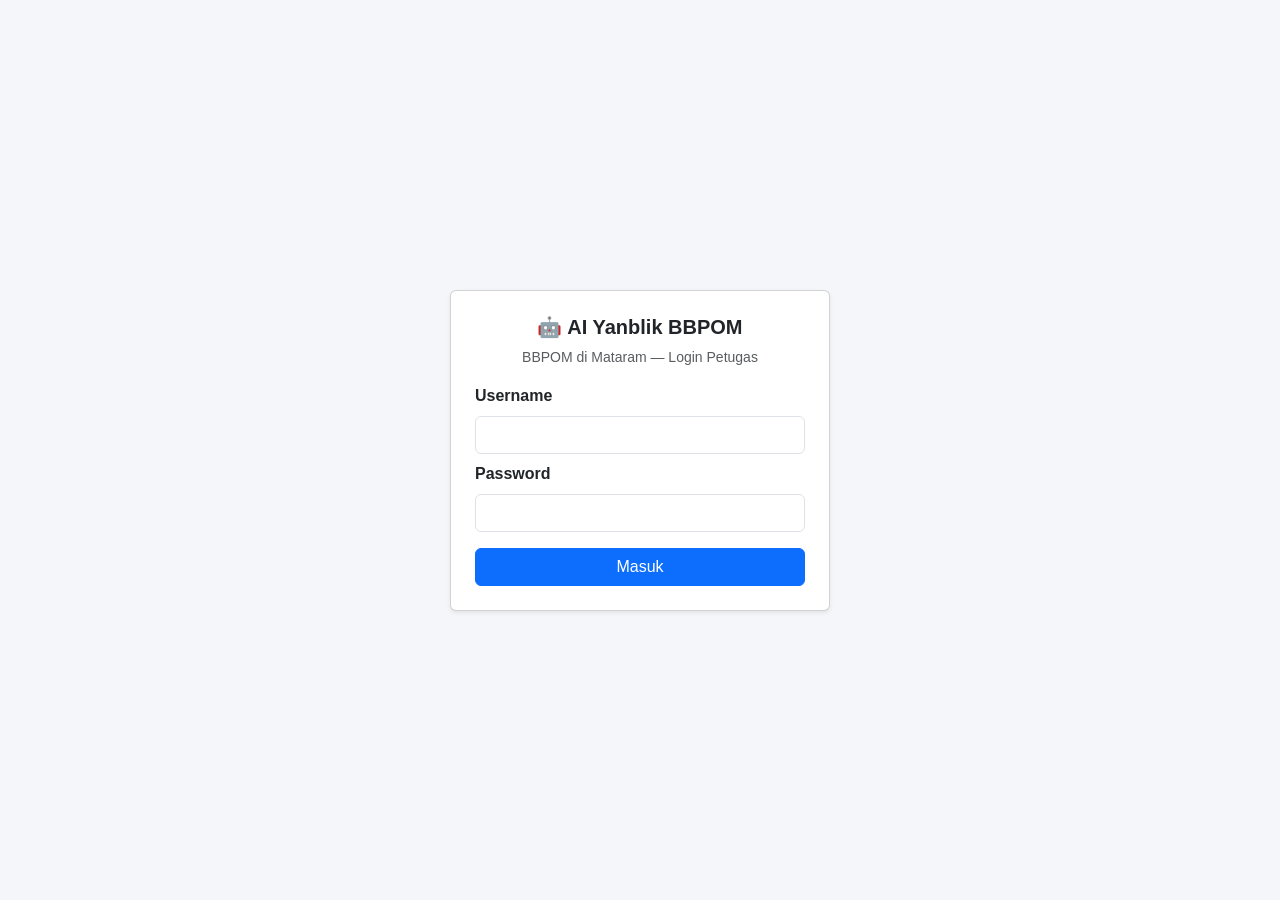
==== index.html @ 700e2132 "Rebuild Pages: login, extractor 53 kolom, quota badge" ====
<!DOCTYPE html>
<html lang="id">
<head>
<meta charset="UTF-8">
<meta name="viewport" content="width=device-width, initial-scale=1.0">
<title>AI Yanblik BBPOM - Extractor Transkrip</title>
<link href="https://cdn.jsdelivr.net/npm/bootstrap@5.3.0/dist/css/bootstrap.min.css" rel="stylesheet">
<style>
body{font-family:'Segoe UI',Roboto,sans-serif;padding:20px;background:#f4f6f9;font-size:12px}
.container-box{max-width:950px;margin:0 auto}
.card{border-radius:8px;border:1px solid #e0e0e0;box-shadow:0 2px 4px rgba(0,0,0,.04);margin-bottom:15px}
.section-header{font-weight:700;color:#0d6efd;border-bottom:2px solid #e9ecef;padding-bottom:5px;margin-bottom:10px;font-size:13px}
.form-label{font-weight:600;color:#495057;margin-bottom:2px}
.form-control-sm{font-size:12px}
.badge-bpom{background:#008080;color:#fff;font-size:11px;padding:4px 8px;border-radius:4px}
.quota-ok{background:#198754;color:#fff;font-size:11px;padding:4px 8px;border-radius:4px}
.quota-low{background:#dc3545;color:#fff;font-size:11px;padding:4px 8px;border-radius:4px}
</style>
</head>
<body>
<div class="container-box">
  <div class="d-flex align-items-center justify-content-between mb-3 bg-white p-3 rounded shadow-sm flex-wrap gap-2">
    <div>
      <h5 class="mb-0 fw-bold text-dark">🤖 AI Yanblik BBPOM di Mataram</h5>
      <small class="text-muted">Ekstraksi Otomatis Transkrip Pengaduan (53 Kolom Standar)</small>
    </div>
    <div class="d-flex gap-2 align-items-center">
      <span id="quotaBadge" class="quota-ok">Kuota: …</span>
      <span class="badge-bpom">Gemini 3.8 Flash</span>
      <button class="btn btn-sm btn-outline-secondary" onclick="logout()">Keluar</button>
    </div>
  </div>

  <div id="stepInput">
    <div class="card p-3 bg-white">
      <h6 class="fw-bold text-primary mb-2">1. Tempelkan Transkrip WA / Percakapan</h6>
      <textarea id="transcriptInput" class="form-control" rows="10" placeholder="Tempel transkrip percakapan WA di sini..."></textarea>
    </div>
    <button id="btnAnalyze" class="btn btn-primary w-100 py-2 fw-semibold" onclick="processAnalysis()">✨ Analisis &amp; Ekstrak Data</button>
    <button class="btn btn-outline-secondary w-100 py-2 mt-2" onclick="showManualForm()">📝 Lewati AI — Isi Manual (kuota habis tetap bisa)</button>
  </div>

  <div id="loading" class="card p-5 text-center my-4 bg-white d-none">
    <div class="spinner-border text-primary mx-auto mb-3" style="width:3rem;height:3rem" role="status"></div>
    <h6 class="fw-bold" id="loadingTitle">Proses Ekstraksi Sedang Berjalan</h6>
    <p class="text-muted mb-0" id="loadingText">Gemini sedang membaca transkrip &amp; mengidentifikasi 53 kolom data...</p>
  </div>

  <div id="stepReview" class="d-none">
    <div class="alert alert-info py-2 mb-3">💡 <strong>Review &amp; Konfirmasi:</strong> Periksa data 53 kolom hasil ekstraksi berikut sebelum disimpan ke Sheet.</div>
    <form id="reviewForm">
      <div class="card p-3 bg-white">
        <div class="section-header">👤 A. Identitas Pelapor</div>
        <div class="row g-2">
          <div class="col-md-3"><label class="form-label">Nama</label><input id="nama" class="form-control form-control-sm"></div>
          <div class="col-md-2"><label class="form-label">Jenis Kelamin</label><input id="jenisKelamin" class="form-control form-control-sm"></div>
          <div class="col-md-3"><label class="form-label">Instansi</label><input id="instansi" class="form-control form-control-sm"></div>
          <div class="col-md-2"><label class="form-label">Jenis Perusahaan</label><input id="jenisPerusahaan" class="form-control form-control-sm"></div>
          <div class="col-md-2"><label class="form-label">Pekerjaan</label><input id="pekerjaan" class="form-control form-control-sm"></div>
          <div class="col-md-4"><label class="form-label">Alamat</label><input id="alamat" class="form-control form-control-sm"></div>
          <div class="col-md-3"><label class="form-label">Email</label><input id="email" class="form-control form-control-sm"></div>
          <div class="col-md-2"><label class="form-label">Kota/Kab</label><input id="kotaKab" class="form-control form-control-sm"></div>
          <div class="col-md-3"><label class="form-label">Provinsi</label><input id="provinsi" class="form-control form-control-sm"></div>
          <div class="col-md-2"><label class="form-label">Negara</label><input id="negara" class="form-control form-control-sm"></div>
          <div class="col-md-3"><label class="form-label">No. Telp / WA</label><input id="noTelp" class="form-control form-control-sm"></div>
          <div class="col-md-2"><label class="form-label">No. Fax</label><input id="noFax" class="form-control form-control-sm"></div>
          <div class="col-md-2"><label class="form-label">Usia</label><input id="usia" class="form-control form-control-sm"></div>
        </div>
      </div>
      <div class="card p-3 bg-white">
        <div class="section-header">💊 B. Detail Informasi Produk</div>
        <div class="row g-2">
          <div class="col-md-3"><label class="form-label">Nama Dagang</label><input id="namaDagang" class="form-control form-control-sm"></div>
          <div class="col-md-3"><label class="form-label">Nama Generik</label><input id="namaGenerik" class="form-control form-control-sm"></div>
          <div class="col-md-3"><label class="form-label">Pabrik / Produsen</label><input id="pabrik" class="form-control form-control-sm"></div>
          <div class="col-md-3"><label class="form-label">No. Reg / BPOM</label><input id="noReg" class="form-control form-control-sm"></div>
          <div class="col-md-3"><label class="form-label">No. Batch</label><input id="noBatch" class="form-control form-control-sm"></div>
          <div class="col-md-3"><label class="form-label">Tgl. Kadaluarsa</label><input id="tglKadaluarsa" class="form-control form-control-sm"></div>
          <div class="col-md-3"><label class="form-label">Diperoleh di</label><input id="diperolehDi" class="form-control form-control-sm"></div>
          <div class="col-md-3"><label class="form-label">Tgl. Diperoleh</label><input id="tglDiperoleh" class="form-control form-control-sm"></div>
          <div class="col-md-3"><label class="form-label">Tgl. Digunakan</label><input id="tglDigunakan" class="form-control form-control-sm"></div>
          <div class="col-md-3"><label class="form-label">Alamat Produk</label><input id="alamatProduk" class="form-control form-control-sm"></div>
          <div class="col-md-2"><label class="form-label">Kota Produk</label><input id="kotaProduk" class="form-control form-control-sm"></div>
          <div class="col-md-2"><label class="form-label">Provinsi Produk</label><input id="provinsiProduk" class="form-control form-control-sm"></div>
          <div class="col-md-2"><label class="form-label">Negara Produk</label><input id="negaraProduk" class="form-control form-control-sm"></div>
        </div>
      </div>
      <div class="card p-3 bg-white">
        <div class="section-header">📋 C. Klasifikasi &amp; Detail Layanan</div>
        <div class="row g-2">
          <div class="col-md-3"><label class="form-label text-primary">Tanggal Layanan / Datang</label><input type="date" id="tglLayanan" class="form-control form-control-sm"></div>
          <div class="col-md-3"><label class="form-label">Jenis Layanan</label><input id="jenisLayanan" class="form-control form-control-sm"></div>
          <div class="col-md-3"><label class="form-label">Jenis Komoditi</label><input id="jenisKomoditi" class="form-control form-control-sm"></div>
          <div class="col-md-3"><label class="form-label">Klasifikasi</label><input id="klasifikasi" class="form-control form-control-sm"></div>
          <div class="col-md-3"><label class="form-label">Sub Klasifikasi</label><input id="subKlasifikasi" class="form-control form-control-sm"></div>
          <div class="col-md-3"><label class="form-label">Layanan Melalui</label><input id="layananMelalui" class="form-control form-control-sm"></div>
          <div class="col-md-2"><label class="form-label">Sumber Data</label><input id="sumberData" class="form-control form-control-sm"></div>
          <div class="col-md-2"><label class="form-label">Shift</label><input id="shift" class="form-control form-control-sm"></div>
          <div class="col-md-2"><label class="form-label">Petugas Penerima</label><input id="petugasPenerima" class="form-control form-control-sm"></div>
          <div class="col-12"><label class="form-label">Isu Topik</label><input id="isuTopik" class="form-control form-control-sm"></div>
          <div class="col-12"><label class="form-label">Isi Layanan / Detail Transkrip</label><textarea id="isiLayanan" class="form-control form-control-sm" rows="3"></textarea></div>
        </div>
      </div>
      <div class="card p-3 bg-white">
        <div class="section-header">🔄 D. Perujukan &amp; SLA</div>
        <div class="row g-2">
          <div class="col-md-2"><label class="form-label">Perlu Rujuk?</label><input id="perluRujuk" class="form-control form-control-sm"></div>
          <div class="col-md-2"><label class="form-label">Rujukan 1</label><input id="rujukan1" class="form-control form-control-sm"></div>
          <div class="col-md-1"><label class="form-label">SLA 1</label><input id="sla1" class="form-control form-control-sm"></div>
          <div class="col-md-2"><label class="form-label">Rujukan 2</label><input id="rujukan2" class="form-control form-control-sm"></div>
          <div class="col-md-1"><label class="form-label">SLA 2</label><input id="sla2" class="form-control form-control-sm"></div>
          <div class="col-md-2"><label class="form-label">Rujukan 3</label><input id="rujukan3" class="form-control form-control-sm"></div>
          <div class="col-md-2"><label class="form-label">SLA 3</label><input id="sla3" class="form-control form-control-sm"></div>
          <div class="col-md-2"><label class="form-label">Rujukan 4</label><input id="rujukan4" class="form-control form-control-sm"></div>
          <div class="col-md-1"><label class="form-label">SLA 4</label><input id="sla4" class="form-control form-control-sm"></div>
          <div class="col-md-2"><label class="form-label">Rujukan 5</label><input id="rujukan5" class="form-control form-control-sm"></div>
          <div class="col-md-1"><label class="form-label">SLA 5</label><input id="sla5" class="form-control form-control-sm"></div>
        </div>
      </div>
      <div class="card p-3 bg-white">
        <div class="section-header">💬 E. Draf Jawaban &amp; Admin</div>
        <div class="row g-2">
          <div class="col-12"><label class="form-label">Draft Jawaban Petugas</label><textarea id="jawaban" class="form-control form-control-sm" rows="3"></textarea></div>
          <div class="col-md-4"><label class="form-label">Keterangan</label><input id="keterangan" class="form-control form-control-sm"></div>
          <div class="col-md-3"><label class="form-label">Nama Petugas Input</label><input id="namaPetugasInput" class="form-control form-control-sm"></div>
          <div class="col-md-3"><label class="form-label">Nama Penjawab</label><input id="namaPenjawab" class="form-control form-control-sm"></div>
          <div class="col-md-2"><label class="form-label">Dijawab Melalui</label><input id="dijawabMelalui" class="form-control form-control-sm"></div>
        </div>
      </div>
      <div class="d-flex gap-2 mt-3 mb-5">
        <button type="button" class="btn btn-outline-secondary w-50 py-2" onclick="resetToInput()">← Input Ulang</button>
        <button type="button" class="btn btn-success w-50 py-2 fw-semibold" onclick="submitToSheet()">✅ ACC &amp; Simpan ke Sheet</button>
      </div>
    </form>
  </div>
</div>
<script src="config.js"></script>
<script src="app.js"></script>
</body>
</html>
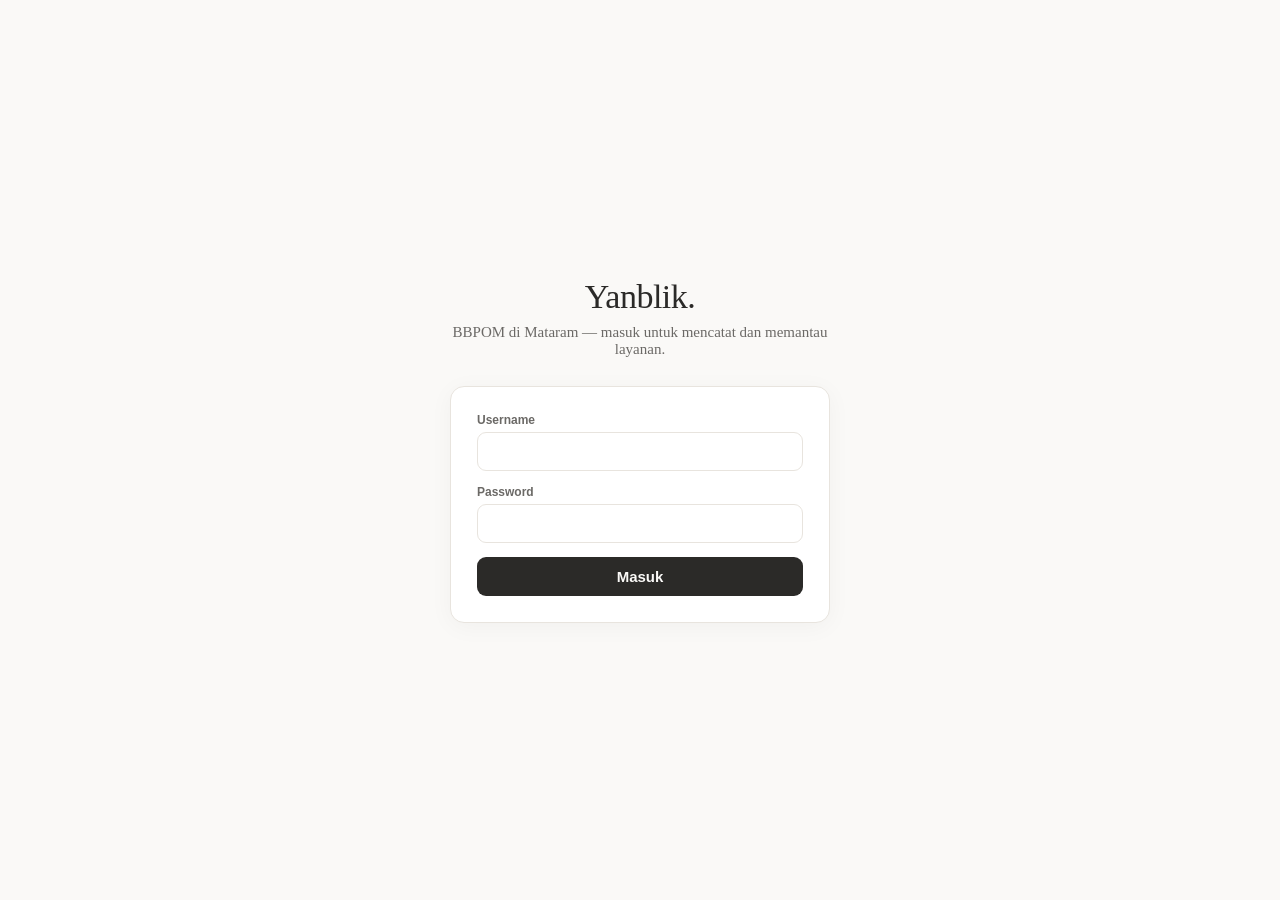
==== commit 936af1ab: "Terapkan tema Reflect ke 4 halaman, hapus mockup" ====
--- a/index.html
+++ b/index.html
@@ -3,41 +3,38 @@
 <head>
 <meta charset="UTF-8">
 <meta name="viewport" content="width=device-width, initial-scale=1.0">
-<title>AI Yanblik BBPOM - Extractor Transkrip</title>
+<title>Input - Yanblik BBPOM</title>
 <link href="https://cdn.jsdelivr.net/npm/bootstrap@5.3.0/dist/css/bootstrap.min.css" rel="stylesheet">
+<link rel="stylesheet" href="theme.css">
 <style>
-body{font-family:'Segoe UI',Roboto,sans-serif;padding:20px;background:#f4f6f9;font-size:12px}
-.container-box{max-width:950px;margin:0 auto}
-.card{border-radius:8px;border:1px solid #e0e0e0;box-shadow:0 2px 4px rgba(0,0,0,.04);margin-bottom:15px}
-.section-header{font-weight:700;color:#0d6efd;border-bottom:2px solid #e9ecef;padding-bottom:5px;margin-bottom:10px;font-size:13px}
-.form-label{font-weight:600;color:#495057;margin-bottom:2px}
-.form-control-sm{font-size:12px}
-.badge-bpom{background:#008080;color:#fff;font-size:11px;padding:4px 8px;border-radius:4px}
-.quota-ok{background:#198754;color:#fff;font-size:11px;padding:4px 8px;border-radius:4px}
-.quota-low{background:#dc3545;color:#fff;font-size:11px;padding:4px 8px;border-radius:4px}
+body{padding:0;font-size:14px}
+.container-box{max-width:860px;margin:0 auto;padding:28px 28px 60px}
+.page-h{font-size:34px;margin:26px 0 6px}
+.page-s{font-size:15px;color:var(--muted);margin-bottom:22px}
+.quota-line{font-size:13px;color:var(--muted);margin-bottom:18px}
+.quota-line b{color:var(--ink)}
+textarea.form-control{font-size:14px}
+.form-control-sm{font-size:13px}
+.note{font-size:13px;color:var(--muted)}
 </style>
 </head>
 <body>
+<div class="r-nav">
+  <a class="brand" href="home.html">Yanblik</a>
+  <div class="links"><a href="home.html">Beranda</a><a class="cur" href="index.html">Input</a><a href="monitoring.html">Monitoring</a><button onclick="logout()">Keluar</button></div>
+</div>
 <div class="container-box">
-  <div class="d-flex align-items-center justify-content-between mb-3 bg-white p-3 rounded shadow-sm flex-wrap gap-2">
-    <div>
-      <h5 class="mb-0 fw-bold text-dark">🤖 AI Yanblik BBPOM di Mataram</h5>
-      <small class="text-muted">Ekstraksi Otomatis Transkrip Pengaduan (53 Kolom Standar)</small>
-    </div>
-    <div class="d-flex gap-2 align-items-center">
-      <span id="quotaBadge" class="quota-ok">Kuota: …</span>
-      <span class="badge-bpom">Gemini 3.8 Flash</span>
-      <button class="btn btn-sm btn-outline-secondary" onclick="logout()">Keluar</button>
-    </div>
-  </div>
+  <h1 class="page-h">Input transkrip.</h1>
+  <p class="page-s">Tempel percakapan WA di bawah. AI mengekstrak 53 kolom, Anda periksa, lalu simpan.</p>
+  <p class="quota-line" id="quotaBadge">Kuota: …</p>
 
   <div id="stepInput">
     <div class="card p-3 bg-white">
-      <h6 class="fw-bold text-primary mb-2">1. Tempelkan Transkrip WA / Percakapan</h6>
+      <h6 class="fw-semibold mb-2" style="font-size:15px">Tempelkan transkrip WA</h6>
       <textarea id="transcriptInput" class="form-control" rows="10" placeholder="Tempel transkrip percakapan WA di sini..."></textarea>
     </div>
-    <button id="btnAnalyze" class="btn btn-primary w-100 py-2 fw-semibold" onclick="processAnalysis()">✨ Analisis &amp; Ekstrak Data</button>
-    <button class="btn btn-outline-secondary w-100 py-2 mt-2" onclick="showManualForm()">📝 Lewati AI — Isi Manual (kuota habis tetap bisa)</button>
+    <button id="btnAnalyze" class="btn btn-primary w-100 py-2 fw-semibold" onclick="processAnalysis()">Analisis transkrip</button>
+    <button class="btn btn-outline-secondary w-100 py-2 mt-2" onclick="showManualForm()">Lewati AI — isi manual</button>
   </div>
 
   <div id="loading" class="card p-5 text-center my-4 bg-white d-none">
@@ -47,10 +44,10 @@
   </div>
 
   <div id="stepReview" class="d-none">
-    <div class="alert alert-info py-2 mb-3">💡 <strong>Review &amp; Konfirmasi:</strong> Periksa data 53 kolom hasil ekstraksi berikut sebelum disimpan ke Sheet.</div>
+    <div class="alert alert-light border py-2 mb-3 note">Periksa 53 kolom hasil ekstraksi berikut sebelum disimpan.</div>
     <form id="reviewForm">
       <div class="card p-3 bg-white">
-        <div class="section-header">👤 A. Identitas Pelapor</div>
+        <div class="section-header">A. Identitas pelapor</div>
         <div class="row g-2">
           <div class="col-md-3"><label class="form-label">Nama</label><input id="nama" class="form-control form-control-sm"></div>
           <div class="col-md-2"><label class="form-label">Jenis Kelamin</label><input id="jenisKelamin" class="form-control form-control-sm"></div>
@@ -68,7 +65,7 @@
         </div>
       </div>
       <div class="card p-3 bg-white">
-        <div class="section-header">💊 B. Detail Informasi Produk</div>
+        <div class="section-header">B. Informasi produk</div>
         <div class="row g-2">
           <div class="col-md-3"><label class="form-label">Nama Dagang</label><input id="namaDagang" class="form-control form-control-sm"></div>
           <div class="col-md-3"><label class="form-label">Nama Generik</label><input id="namaGenerik" class="form-control form-control-sm"></div>
@@ -86,9 +83,9 @@
         </div>
       </div>
       <div class="card p-3 bg-white">
-        <div class="section-header">📋 C. Klasifikasi &amp; Detail Layanan</div>
+        <div class="section-header">C. Klasifikasi dan layanan</div>
         <div class="row g-2">
-          <div class="col-md-3"><label class="form-label text-primary">Tanggal Layanan / Datang</label><input type="date" id="tglLayanan" class="form-control form-control-sm"></div>
+          <div class="col-md-3"><label class="form-label">Tanggal Layanan / Datang</label><input type="date" id="tglLayanan" class="form-control form-control-sm"></div>
           <div class="col-md-3"><label class="form-label">Jenis Layanan</label><input id="jenisLayanan" class="form-control form-control-sm"></div>
           <div class="col-md-3"><label class="form-label">Jenis Komoditi</label><input id="jenisKomoditi" class="form-control form-control-sm"></div>
           <div class="col-md-3"><label class="form-label">Klasifikasi</label><input id="klasifikasi" class="form-control form-control-sm"></div>
@@ -102,7 +99,7 @@
         </div>
       </div>
       <div class="card p-3 bg-white">
-        <div class="section-header">🔄 D. Perujukan &amp; SLA</div>
+        <div class="section-header">D. Perujukan dan SLA</div>
         <div class="row g-2">
           <div class="col-md-2"><label class="form-label">Perlu Rujuk?</label><input id="perluRujuk" class="form-control form-control-sm"></div>
           <div class="col-md-2"><label class="form-label">Rujukan 1</label><input id="rujukan1" class="form-control form-control-sm"></div>
@@ -118,7 +115,7 @@
         </div>
       </div>
       <div class="card p-3 bg-white">
-        <div class="section-header">💬 E. Draf Jawaban &amp; Admin</div>
+        <div class="section-header">E. Jawaban dan admin</div>
         <div class="row g-2">
           <div class="col-12"><label class="form-label">Draft Jawaban Petugas</label><textarea id="jawaban" class="form-control form-control-sm" rows="3"></textarea></div>
           <div class="col-md-4"><label class="form-label">Keterangan</label><input id="keterangan" class="form-control form-control-sm"></div>
@@ -128,8 +125,8 @@
         </div>
       </div>
       <div class="d-flex gap-2 mt-3 mb-5">
-        <button type="button" class="btn btn-outline-secondary w-50 py-2" onclick="resetToInput()">← Input Ulang</button>
-        <button type="button" class="btn btn-success w-50 py-2 fw-semibold" onclick="submitToSheet()">✅ ACC &amp; Simpan ke Sheet</button>
+        <button type="button" class="btn btn-line w-50 py-2" onclick="resetToInput()">Input ulang</button>
+        <button type="button" class="btn btn-dark w-50 py-2" onclick="submitToSheet()">Simpan ke monitoring</button>
       </div>
     </form>
   </div>
--- a/theme.css
+++ b/theme.css
@@ -0,0 +1,35 @@
+/* Yanblik — tema Reflect: tenang, serif, fokus hari ini. */
+:root{
+  --bg:#faf9f7; --card:#ffffff; --ink:#2b2a28;
+  --muted:#6b6966; --faint:#a09d98; --line:#e8e4de;
+  --hot:#c25e3a; --dark:#2b2a28;
+}
+*{box-sizing:border-box}
+body{background:var(--bg)!important;color:var(--ink)!important}
+h1,h2,h3,.serif{font-family:'Newsreader',Georgia,'Times New Roman',serif!important;font-weight:500;letter-spacing:-.5px}
+.ui,.top nav,.r-nav,button,input,select,textarea,label,.metric-l,.sub,.err,.foot{font-family:-apple-system,BlinkMacSystemFont,'Segoe UI',Roboto,sans-serif}
+/* Navigasi Reflect */
+.r-nav{max-width:1024px;margin:0 auto;padding:20px 28px;display:flex;justify-content:space-between;align-items:center;gap:12px;flex-wrap:wrap}
+.r-nav .brand{font-family:'Newsreader',Georgia,serif;font-size:16px;font-weight:600;color:var(--ink);text-decoration:none}
+.r-nav .links{display:flex;gap:4px;align-items:center;flex-wrap:wrap}
+.r-nav .links a,.r-nav .links button{font-size:13px;color:var(--muted);text-decoration:none;padding:7px 13px;border-radius:8px;border:1px solid transparent;background:transparent;cursor:pointer}
+.r-nav .links a.cur{background:var(--dark);color:#faf9f7}
+.r-nav .links button{border-color:var(--line)}
+/* Kartu */
+.r-card{background:var(--card)!important;border:1px solid var(--line)!important;border-radius:14px!important;box-shadow:0 4px 24px rgba(0,0,0,.04)!important}
+.r-wrap{max-width:860px;margin:0 auto;padding:28px 28px 60px}
+/* Tombol */
+.btn-dark{background:var(--dark)!important;border-color:var(--dark)!important;color:#faf9f7!important}
+.btn-line{background:#fff!important;border:1px solid var(--line)!important;color:var(--ink)!important}
+/* Override Bootstrap */
+.btn-primary{background:var(--dark)!important;border-color:var(--dark)!important}
+.btn-success{background:var(--dark)!important;border-color:var(--dark)!important}
+.card{border-color:var(--line)!important;box-shadow:0 4px 24px rgba(0,0,0,.04)!important;border-radius:14px!important}
+.section-header{color:var(--ink)!important;border-color:var(--line)!important;font-family:'Newsreader',Georgia,serif!important;font-size:17px!important;font-weight:600!important}
+.form-label{color:var(--muted)!important;font-family:-apple-system,'Segoe UI',sans-serif!important;font-size:12px!important}
+/* Override Tailwind monitoring */
+.glass-card{background:#fff!important;border:1px solid var(--line)!important;box-shadow:0 4px 24px rgba(0,0,0,.04)!important}
+header.bg-gradient-to-r{background:var(--bg)!important}
+header .text-blue-100,header p{color:var(--muted)!important}
+header h1{color:var(--ink)!important}
+@media(prefers-reduced-motion:reduce){*{transition:none!important}}
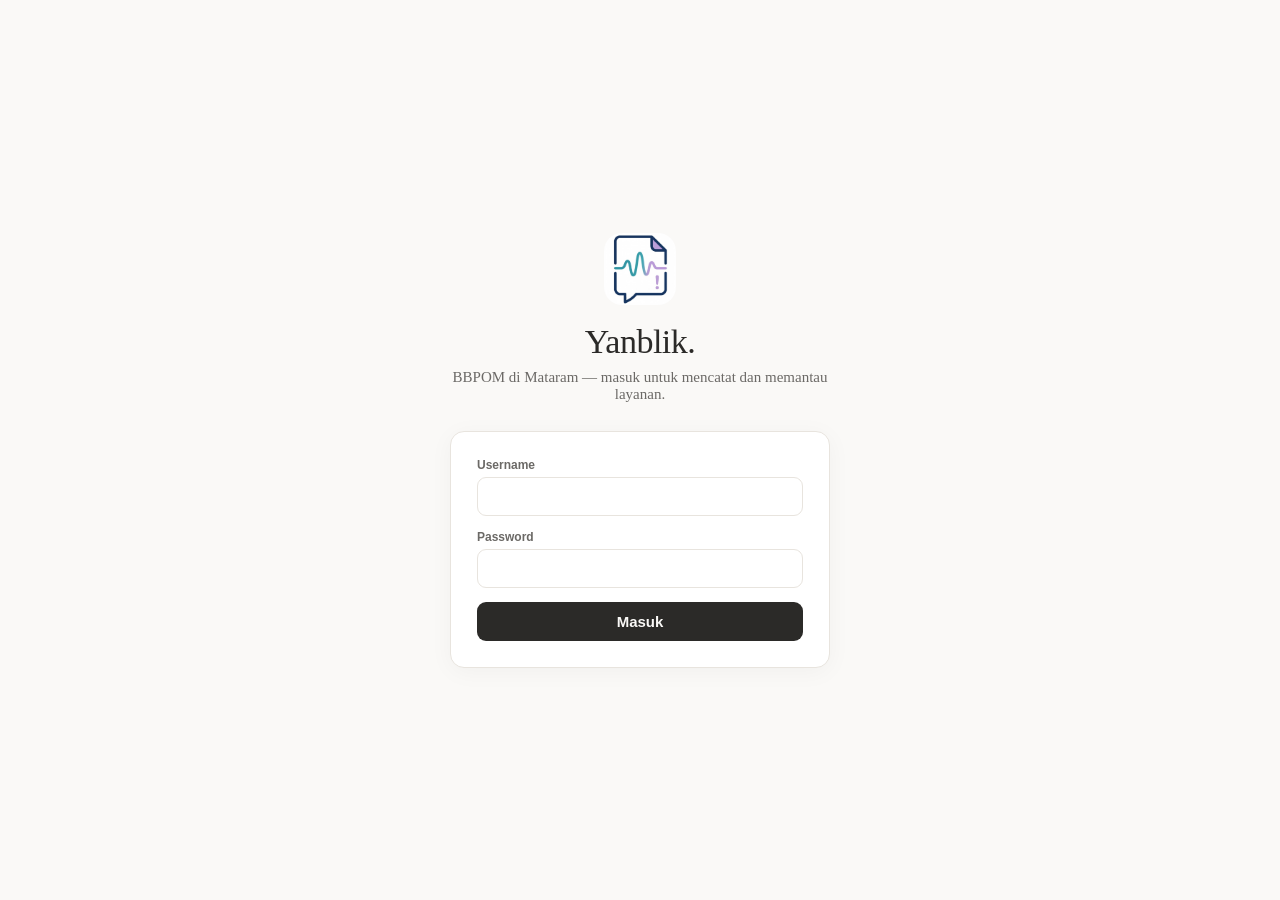
==== commit dcf83639: "Logo, overlay blur DB, sort header register" ====
--- a/index.html
+++ b/index.html
@@ -20,7 +20,7 @@
 </head>
 <body>
 <div class="r-nav">
-  <a class="brand" href="home.html">Yanblik</a>
+  <a class="brand" href="home.html"><img src="logo.jpeg" alt="Logo Yanblik">Yanblik</a>
   <div class="links"><a href="home.html">Beranda</a><a class="cur" href="index.html">Input</a><a href="monitoring.html">Monitoring</a><button onclick="logout()">Keluar</button></div>
 </div>
 <div class="container-box">
--- a/theme.css
+++ b/theme.css
@@ -10,7 +10,8 @@
 .ui,.top nav,.r-nav,button,input,select,textarea,label,.metric-l,.sub,.err,.foot{font-family:-apple-system,BlinkMacSystemFont,'Segoe UI',Roboto,sans-serif}
 /* Navigasi Reflect */
 .r-nav{max-width:1024px;margin:0 auto;padding:20px 28px;display:flex;justify-content:space-between;align-items:center;gap:12px;flex-wrap:wrap}
-.r-nav .brand{font-family:'Newsreader',Georgia,serif;font-size:16px;font-weight:600;color:var(--ink);text-decoration:none}
+.r-nav .brand{font-family:'Newsreader',Georgia,serif;font-size:16px;font-weight:600;color:var(--ink);text-decoration:none;display:flex;align-items:center;gap:10px}
+.r-nav .brand img{width:30px;height:30px;border-radius:8px;object-fit:cover}
 .r-nav .links{display:flex;gap:4px;align-items:center;flex-wrap:wrap}
 .r-nav .links a,.r-nav .links button{font-size:13px;color:var(--muted);text-decoration:none;padding:7px 13px;border-radius:8px;border:1px solid transparent;background:transparent;cursor:pointer}
 .r-nav .links a.cur{background:var(--dark);color:#faf9f7}
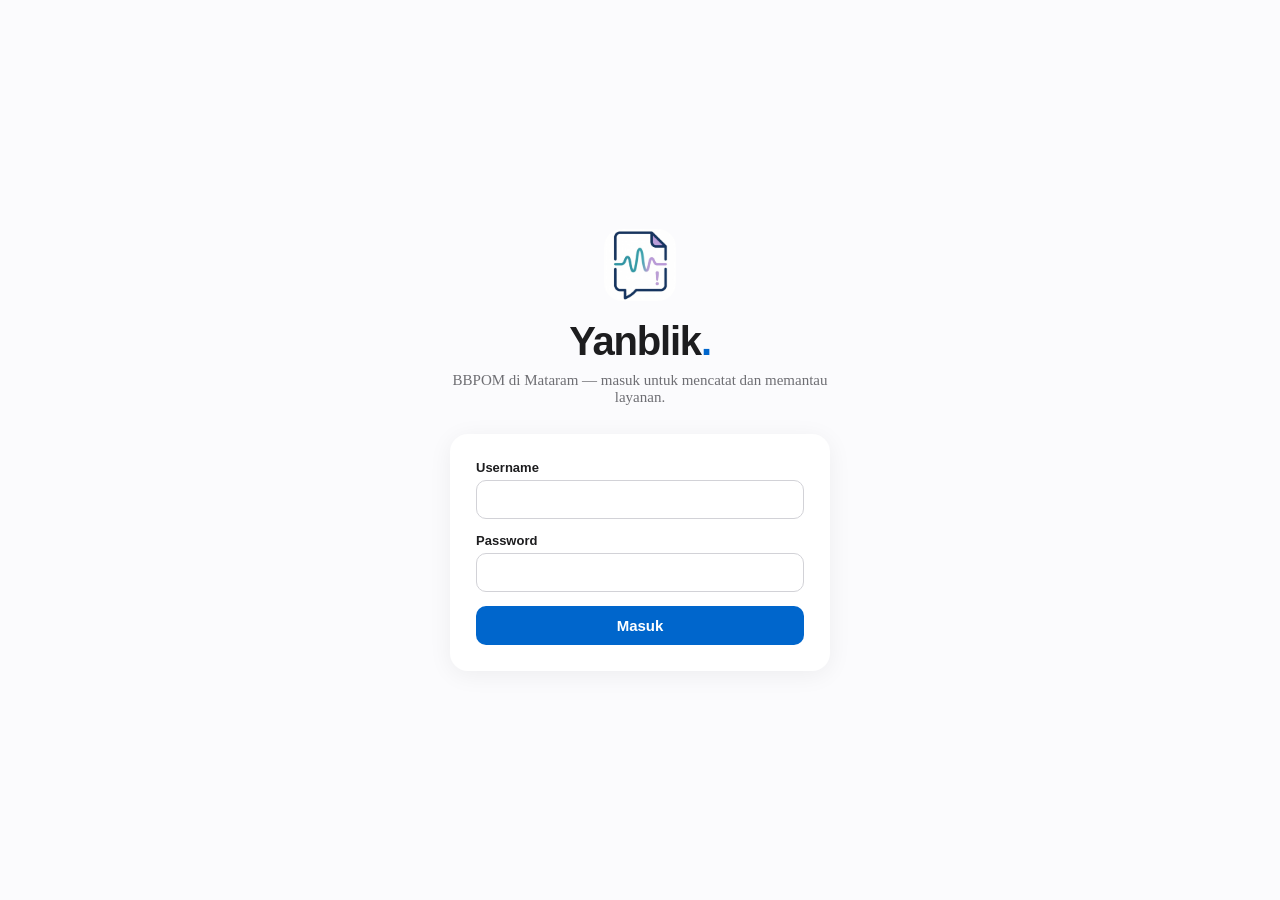
==== commit 40fca63f: "Fix null connectionStatus, tema Apple terang" ====
--- a/index.html
+++ b/index.html
@@ -8,10 +8,10 @@
 <link rel="stylesheet" href="theme.css">
 <style>
 body{padding:0;font-size:14px}
-.container-box{max-width:860px;margin:0 auto;padding:28px 28px 60px}
-.page-h{font-size:34px;margin:26px 0 6px}
-.page-s{font-size:15px;color:var(--muted);margin-bottom:22px}
-.quota-line{font-size:13px;color:var(--muted);margin-bottom:18px}
+.container-box{max-width:980px;margin:0 auto;padding:24px 28px 60px}
+.page-h{font-size:40px;margin:24px 0 8px;text-align:center;letter-spacing:-.02em}
+.page-s{font-size:17px;color:var(--muted);margin-bottom:20px;text-align:center}
+.quota-line{font-size:13px;color:var(--muted);margin-bottom:18px;text-align:center}
 .quota-line b{color:var(--ink)}
 textarea.form-control{font-size:14px}
 .form-control-sm{font-size:13px}
--- a/theme.css
+++ b/theme.css
@@ -1,36 +1,43 @@
-/* Yanblik — tema Reflect: tenang, serif, fokus hari ini. */
+/* Yanblik — tema Apple: terang, SF, spasi lega, kartu putih lembut. */
 :root{
-  --bg:#faf9f7; --card:#ffffff; --ink:#2b2a28;
-  --muted:#6b6966; --faint:#a09d98; --line:#e8e4de;
-  --hot:#c25e3a; --dark:#2b2a28;
+  --bg:#fbfbfd; --panel:#f5f5f7; --card:#ffffff;
+  --ink:#1d1d1f; --muted:#6e6e73; --faint:#aeaeb2;
+  --line:#d2d2d7; --blue:#0066cc; --green:#1d8127;
+  --glass:rgba(255,255,255,.72);
+  --glass-line:rgba(0,0,0,.08);
 }
 *{box-sizing:border-box}
-body{background:var(--bg)!important;color:var(--ink)!important}
-h1,h2,h3,.serif{font-family:'Newsreader',Georgia,'Times New Roman',serif!important;font-weight:500;letter-spacing:-.5px}
-.ui,.top nav,.r-nav,button,input,select,textarea,label,.metric-l,.sub,.err,.foot{font-family:-apple-system,BlinkMacSystemFont,'Segoe UI',Roboto,sans-serif}
-/* Navigasi Reflect */
-.r-nav{max-width:1024px;margin:0 auto;padding:20px 28px;display:flex;justify-content:space-between;align-items:center;gap:12px;flex-wrap:wrap}
-.r-nav .brand{font-family:'Newsreader',Georgia,serif;font-size:16px;font-weight:600;color:var(--ink);text-decoration:none;display:flex;align-items:center;gap:10px}
-.r-nav .brand img{width:30px;height:30px;border-radius:8px;object-fit:cover}
-.r-nav .links{display:flex;gap:4px;align-items:center;flex-wrap:wrap}
-.r-nav .links a,.r-nav .links button{font-size:13px;color:var(--muted);text-decoration:none;padding:7px 13px;border-radius:8px;border:1px solid transparent;background:transparent;cursor:pointer}
-.r-nav .links a.cur{background:var(--dark);color:#faf9f7}
-.r-nav .links button{border-color:var(--line)}
+body{background:var(--bg)!important;color:var(--ink)!important;-webkit-font-smoothing:antialiased}
+h1,h2,h3,.serif{font-family:-apple-system,BlinkMacSystemFont,'SF Pro Display','Segoe UI',sans-serif!important;font-weight:700!important;letter-spacing:-.02em}
+.ui,.top nav,.r-nav,button,input,select,textarea,label,.metric-l,.sub,.err,.foot{font-family:-apple-system,BlinkMacSystemFont,'SF Pro Text','Segoe UI',Roboto,sans-serif}
+/* Navigasi */
+.r-nav{max-width:1024px;margin:0 auto;padding:16px 28px;display:flex;justify-content:space-between;align-items:center;gap:12px;flex-wrap:wrap}
+.r-nav .brand{font-size:17px;font-weight:700;color:var(--ink);text-decoration:none;display:flex;align-items:center;gap:10px}
+.r-nav .brand img{width:28px;height:28px;border-radius:8px;object-fit:cover}
+.r-nav .links{display:flex;gap:2px;align-items:center;flex-wrap:wrap}
+.r-nav .links a,.r-nav .links button{font-size:14px;color:var(--ink);text-decoration:none;padding:8px 14px;border-radius:8px;border:none;background:transparent;cursor:pointer;opacity:.8}
+.r-nav .links a.cur{opacity:1;font-weight:600}
+.r-nav .links a:hover,.r-nav .links button:hover{background:var(--panel);opacity:1}
+.r-wrap{max-width:980px;margin:0 auto;padding:24px 28px 60px}
+/* Tombol */
+.btn-dark,.btn-primary,.btn-success{background:var(--blue)!important;border:none!important;color:#fff!important;border-radius:10px!important}
+.btn-line,.btn-outline-secondary{background:var(--panel)!important;border:none!important;color:var(--blue)!important;border-radius:10px!important}
 /* Kartu */
-.r-card{background:var(--card)!important;border:1px solid var(--line)!important;border-radius:14px!important;box-shadow:0 4px 24px rgba(0,0,0,.04)!important}
-.r-wrap{max-width:860px;margin:0 auto;padding:28px 28px 60px}
-/* Tombol */
-.btn-dark{background:var(--dark)!important;border-color:var(--dark)!important;color:#faf9f7!important}
-.btn-line{background:#fff!important;border:1px solid var(--line)!important;color:var(--ink)!important}
-/* Override Bootstrap */
-.btn-primary{background:var(--dark)!important;border-color:var(--dark)!important}
-.btn-success{background:var(--dark)!important;border-color:var(--dark)!important}
-.card{border-color:var(--line)!important;box-shadow:0 4px 24px rgba(0,0,0,.04)!important;border-radius:14px!important}
-.section-header{color:var(--ink)!important;border-color:var(--line)!important;font-family:'Newsreader',Georgia,serif!important;font-size:17px!important;font-weight:600!important}
-.form-label{color:var(--muted)!important;font-family:-apple-system,'Segoe UI',sans-serif!important;font-size:12px!important}
+.card{background:var(--card)!important;border:none!important;box-shadow:0 4px 24px rgba(0,0,0,.06)!important;border-radius:18px!important;color:var(--ink)!important}
+.section-header{color:var(--ink)!important;border:none!important;font-size:19px!important}
+.form-label{color:var(--ink)!important;font-size:13px!important;font-weight:600!important}
+.form-control,.form-select{background:#fff!important;border:1px solid var(--line)!important;color:var(--ink)!important;border-radius:10px!important}
+.form-control:focus,.form-select:focus{border-color:var(--blue)!important;box-shadow:0 0 0 4px rgba(0,102,204,.15)!important;color:var(--ink)!important}
+.alert-light{background:var(--panel)!important;border:none!important;color:var(--muted)!important;border-radius:12px!important}
 /* Override Tailwind monitoring */
-.glass-card{background:#fff!important;border:1px solid var(--line)!important;box-shadow:0 4px 24px rgba(0,0,0,.04)!important}
+.glass-card{background:#fff!important;border:none!important;box-shadow:0 4px 24px rgba(0,0,0,.06)!important;border-radius:18px!important}
 header.bg-gradient-to-r{background:var(--bg)!important}
-header .text-blue-100,header p{color:var(--muted)!important}
-header h1{color:var(--ink)!important}
+thead.bg-gray-50{background:var(--panel)!important}
+tbody.bg-white{background:#fff!important}
+th[data-sort]:not([data-sort=""]){cursor:pointer;user-select:none;white-space:nowrap}
+th[data-sort]:not([data-sort=""]):hover{color:var(--blue)}
+.sort-ind{font-size:10px;color:var(--faint)}
+#dbOverlay{position:fixed;inset:0;z-index:40;display:flex;align-items:center;justify-content:center;background:rgba(251,251,253,.6);backdrop-filter:blur(10px);-webkit-backdrop-filter:blur(10px)}
+#dbOverlay .box{background:var(--glass);border:1px solid var(--glass-line);backdrop-filter:blur(20px);-webkit-backdrop-filter:blur(20px);border-radius:14px;padding:24px 32px;box-shadow:0 8px 32px rgba(0,0,0,.1);font-size:15px;color:var(--ink)}
+#dbOverlay.hide{display:none}
 @media(prefers-reduced-motion:reduce){*{transition:none!important}}
